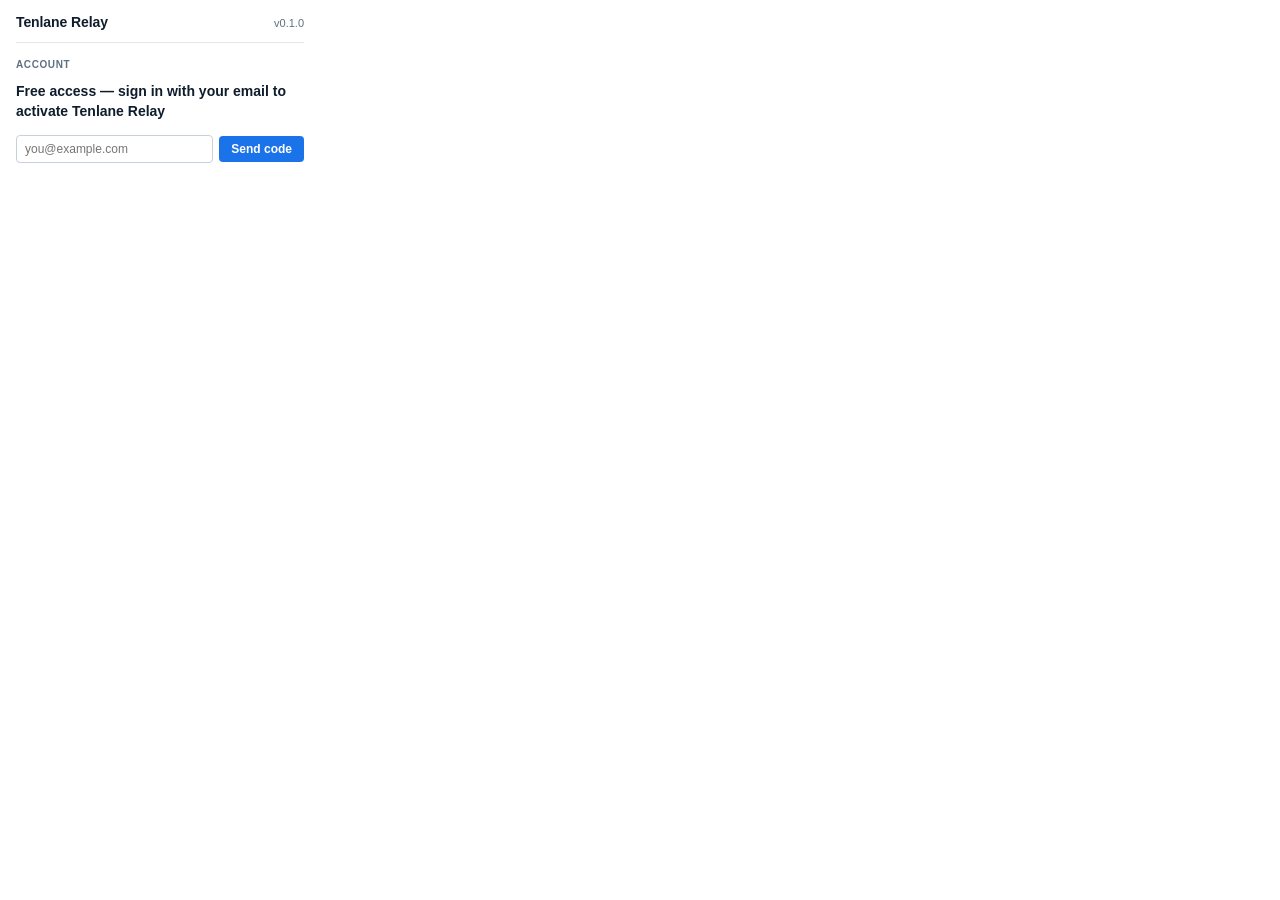
==== popup/popup.html @ 9cbdb74e "feat: load sender -- send board records to the Tenlane load network THE FIRST FEATURE THAT SENDS ANY" ====
<!DOCTYPE html>
<html lang="en">
<head>
  <meta charset="UTF-8">
  <meta name="viewport" content="width=device-width, initial-scale=1.0">
  <title>Tenlane Relay</title>
  <link rel="stylesheet" href="popup.css">
</head>
<body>
  <div class="popup-container">

    <div class="popup-header">
      <span class="popup-title">Tenlane Relay</span>
      <span class="popup-version" data-testid="popup-version">v0.1.0</span>
    </div>

    <div class="popup-section-title">Account</div>

    <!-- Nothing in the Account area renders on spec (2026-07-30). `hidden` here and on the
         email step below is the fix for the login-block flash: this block used to render by
         default, which is what a signed-in dispatcher saw while the session check ran.
         popup.js decides which block to show from the LOCALLY stored session — no network in
         that path — and calls showAuthStep() with the answer. The earlier "Checking your
         session…" placeholder was removed the same day it was added: it only existed because
         the decision waited on a network round trip, and it no longer does. -->
    <div class="popup-auth-gate-note" id="popup-auth-gate-note" data-testid="popup-auth-gate-note" hidden>Free access — sign in with your email to activate Tenlane Relay</div>

    <div class="popup-auth-step" id="popup-auth-step-email" data-testid="popup-auth-step-email" hidden>
      <div class="popup-auth-row">
        <input type="email" id="popup-auth-email" data-testid="popup-auth-email"
               class="popup-auth-input" placeholder="you@example.com" autocomplete="email">
        <button type="button" id="popup-auth-send-code" data-testid="popup-auth-send-code"
                class="popup-auth-btn">Send code</button>
      </div>
    </div>

    <div class="popup-auth-step" id="popup-auth-step-code" data-testid="popup-auth-step-code" hidden>
      <label class="popup-auth-field-label" for="popup-auth-code">Code from email</label>
      <div class="popup-auth-row">
        <input type="text" inputmode="numeric" pattern="[0-9]*" maxlength="10"
               id="popup-auth-code" data-testid="popup-auth-code"
               class="popup-auth-input popup-auth-input--code" placeholder="Digits only"
               autocomplete="one-time-code">
        <button type="button" id="popup-auth-verify" data-testid="popup-auth-verify"
                class="popup-auth-btn">Verify</button>
      </div>
      <div class="popup-auth-links">
        <button type="button" id="popup-auth-resend" data-testid="popup-auth-resend"
                class="popup-auth-link">Resend code</button>
        <button type="button" id="popup-auth-change-email" data-testid="popup-auth-change-email"
                class="popup-auth-link">Use different email</button>
      </div>
    </div>

    <div class="popup-auth-step" id="popup-auth-step-loggedin" data-testid="popup-auth-step-loggedin" hidden>
      <div class="popup-auth-row popup-auth-row--loggedin">
        <span class="popup-auth-email-display" id="popup-auth-email-display"
              data-testid="popup-auth-email-display"></span>
        <button type="button" id="popup-auth-logout" data-testid="popup-auth-logout"
                class="popup-auth-link">Log out</button>
      </div>
    </div>

    <div class="popup-auth-status" id="popup-auth-status" data-testid="popup-auth-status"></div>

    <div class="popup-features" id="popup-features" data-testid="popup-features" hidden>

    <div class="popup-divider"></div>

    <div class="popup-section-title">Display &amp; Alerts</div>

    <div class="popup-row">
      <label class="popup-label" for="popup-night-mode">Night Mode</label>
      <label class="toggle-switch">
        <input type="checkbox" id="popup-night-mode" data-testid="popup-night-mode">
        <span class="toggle-track"></span>
      </label>
    </div>

    <div class="popup-row">
      <label class="popup-label" for="popup-tab-alert">Tab Alert</label>
      <label class="toggle-switch">
        <input type="checkbox" id="popup-tab-alert" data-testid="popup-tab-alert">
        <span class="toggle-track"></span>
      </label>
    </div>

    <div class="popup-row">
      <label class="popup-label" for="popup-auto-open">Auto-Open Top Load</label>
      <label class="toggle-switch">
        <input type="checkbox" id="popup-auto-open" data-testid="popup-auto-open">
        <span class="toggle-track"></span>
      </label>
    </div>

    <!-- D1 (2026-08-20, Ihor): the "Shared refresh limit" toggle was REMOVED from the UI and
         the shared cross-tab limit now ships OFF. Silently slowing refreshes while the bar says
         "Refresh every 2.5s" reads as broken, not as protection; dispatchers know Amazon
         throttles and manage their own tab count. The machinery in background.js is intact and
         unreachable, deferred to a later release — see BACKLOG. popup.js keeps its null-guarded
         wiring for the same reason, so re-adding this block is all it takes. -->

    <div class="popup-sound">
      <div class="popup-sound-head">Sound</div>
      <div class="popup-sound-row">
        <span class="popup-sound-ic" aria-hidden="true">
          <svg viewBox="0 0 24 24" fill="none" stroke="currentColor" stroke-width="2" stroke-linecap="round" stroke-linejoin="round"><path d="M11 5 6 9H2v6h4l5 4z"></path><line x1="22" y1="9" x2="16" y2="15"></line><line x1="16" y1="9" x2="22" y2="15"></line></svg>
        </span>
        <input type="range" id="popup-volume" data-testid="popup-volume" min="0" max="100" step="1" value="70">
        <span class="popup-sound-ic" aria-hidden="true">
          <svg viewBox="0 0 24 24" fill="none" stroke="currentColor" stroke-width="2" stroke-linecap="round" stroke-linejoin="round"><path d="M11 5 6 9H2v6h4l5 4z"></path><path d="M15.5 8.5a5 5 0 0 1 0 7"></path><path d="M18.5 5.5a9 9 0 0 1 0 13"></path></svg>
        </span>
      </div>
      <div class="popup-sound-select-row">
        <select id="popup-sound-select" data-testid="popup-sound-select" class="popup-select">
          <option value="default">Default chime</option>
          <option value="soft">Soft ping</option>
          <option value="sharp">Sharp beep</option>
          <option value="bell">Bell</option>
          <option value="deep">Deep bong</option>
          <option value="high">High tick</option>
          <option value="click">Click</option>
          <option value="ding">Bright ding</option>
          <option value="sonar">Sonar ping</option>
          <option value="low">Low buzz</option>
          <option value="blip">Retro blip</option>
          <option value="wood">Wood block</option>
          <option value="double">Double ping</option>
          <option value="notify">Notify</option>
          <option value="drop">Drop</option>
          <option value="triple">Triple blip</option>
          <option value="alarm">Alarm siren</option>
          <option value="fanfare">Fanfare</option>
          <option value="sparkle">Sparkle</option>
          <option value="sweep_up">Rising sweep</option>
          <option value="sweep_down">Falling sweep</option>
          <option value="chord">Major chord</option>
          <option value="dial">Dial tone</option>
          <option value="burst">Pulse burst</option>
          <option value="error">Error tone</option>
        </select>
        <button type="button" id="popup-sound-replay" data-testid="popup-sound-replay"
                class="popup-sound-replay" aria-label="Preview sound">&#9654;</button>
      </div>
    </div>

    <div class="popup-row">
      <label class="popup-label" for="popup-surge">Price Surge Alert</label>
      <label class="toggle-switch">
        <input type="checkbox" id="popup-surge" data-testid="popup-surge">
        <span class="toggle-track"></span>
      </label>
    </div>
    <div class="popup-row popup-row--sub">
      <label class="popup-label" for="popup-surge-threshold">Threshold</label>
      <div class="popup-amount">
        <span class="popup-amount-sign">$</span>
        <input type="number" id="popup-surge-threshold" data-testid="popup-surge-threshold" min="0" step="5" value="50" class="popup-amount-input">
      </div>
    </div>

    <div class="popup-divider"></div>

    <div class="popup-section-title">Load Board Filters</div>

    <div class="popup-tag-block">
      <div class="popup-tag-filter">
        <label class="popup-tag-label" for="popup-hide-promoted">Promoted</label>
        <label class="toggle-switch toggle-switch--sm">
          <input type="checkbox" id="popup-hide-promoted" data-testid="popup-hide-promoted">
          <span class="toggle-track"></span>
        </label>
      </div>
      <div class="popup-tag-filter">
        <label class="popup-tag-label" for="popup-hide-starting-soon">Starting soon</label>
        <label class="toggle-switch toggle-switch--sm">
          <input type="checkbox" id="popup-hide-starting-soon" data-testid="popup-hide-starting-soon">
          <span class="toggle-track"></span>
        </label>
      </div>
      <div class="popup-tag-filter">
        <label class="popup-tag-label" for="popup-hide-trailer-ready">Trailer ready</label>
        <label class="toggle-switch toggle-switch--sm">
          <input type="checkbox" id="popup-hide-trailer-ready" data-testid="popup-hide-trailer-ready">
          <span class="toggle-track"></span>
        </label>
      </div>
      <div class="popup-tag-filter">
        <label class="popup-tag-label" for="popup-hide-past-book">Booked before</label>
        <label class="toggle-switch toggle-switch--sm">
          <input type="checkbox" id="popup-hide-past-book" data-testid="popup-hide-past-book">
          <span class="toggle-track"></span>
        </label>
      </div>
    </div>

    <!-- U4 (2026-08-20, Ihor): the "Hide Similar Matches" toggle was REMOVED. After START the
         Similar-matches block is simply hidden, always. With per-city filtering the block has
         nowhere sensible to appear and is already effectively gone, so a switch for it only
         added confusion. content/filterSimilar.js is unchanged and still does the hiding; it
         is just no longer asked whether to. popup.js keeps its null-guarded wiring. -->

    <!-- GATE 2 of 3 — wrapped 2026-08-27 so popup.js can REMOVE the whole Booking section when
         FAST_BOOK_ENABLED is false. The divider and the section title go with it; leaving an
         empty "Booking" heading behind would look like a bug rather than a decision. -->
    <div id="popup-booking-block" data-testid="popup-booking-block">
      <div class="popup-divider"></div>

      <div class="popup-section-title">Booking</div>

      <div class="popup-row">
        <label class="popup-label" for="popup-fast-book">Fast Book</label>
        <label class="toggle-switch">
          <input type="checkbox" id="popup-fast-book" data-testid="popup-fast-book">
          <span class="toggle-track"></span>
        </label>
      </div>
    </div>

    <div class="popup-divider"></div>

    <!-- LOAD NETWORK (2026-09-08). The only setting in this popup that controls whether anything
         leaves the machine, so it gets its own section rather than sitting among display
         preferences. ON by default; see tenlane-network/docs/DECISIONS.md D4. -->
    <div class="popup-section-title">Load Network</div>

    <div class="popup-row">
      <label class="popup-label" for="popup-load-sender">Share loads I see</label>
      <label class="toggle-switch">
        <input type="checkbox" id="popup-load-sender" data-testid="popup-load-sender">
        <span class="toggle-track"></span>
      </label>
    </div>

    <div class="popup-divider"></div>

    <div class="popup-footer">
      <button type="button" id="popup-reset" data-testid="popup-reset" class="popup-reset">Reset to defaults</button>
    </div>

    </div>

  </div>
  <script src="../utils/constants.js"></script>
  <script src="../utils/logger.js"></script>
  <script src="../utils/storage.js"></script>
  <script src="../utils/soundDefs.js"></script>
  <script src="../vendor/supabase.min.js"></script>
  <script src="../utils/supabaseConfig.js"></script>
  <script src="popup.js"></script>
</body>
</html>
---- popup/popup.css ----
/* ── Design tokens (duplicated from utils/designTokens.js — popup is a separate document) ── */
:root {
  --ext-accent:       #1a73e8;
  --ext-accent-hover: #1765d0;
  --ext-accent-bg:    #e8f0fe;
  --ext-accent-text:  #155ab5;
  --ext-success:      #157347;
  --ext-bar-bg:       #ffffff;
  --ext-surface:      #ffffff;
  --ext-n100:         #f5f7fa;
  --ext-n200:         #e2e6ea;
  --ext-n300:         #c8d0d8;
  --ext-n400:         #8fa1b2;
  --ext-n500:         #607080;
  --ext-n700:         #364455;
  --ext-n900:         #0e1c2b;
  --ext-shadow-1:     0 1px 3px rgba(0,0,0,.08);
  --ext-radius-card:  8px;
  --ext-radius-sm:    4px;
}

html.ext-night {
  --ext-accent:       #4c8dff;
  --ext-accent-hover: #6ba1ff;
  --ext-accent-bg:    #1f3350;
  --ext-accent-text:  #7aa9ff;
  --ext-success:      #37b06f;
  --ext-bar-bg:       #223140;
  --ext-surface:      #2b3d4f;
  --ext-n100:         #223140;
  --ext-n200:         #3e5468;
  --ext-n300:         #4a6278;
  --ext-n400:         #5b7690;
  --ext-n500:         #9fb3c8;
  --ext-n700:         #c3d2df;
  --ext-n900:         #e8eef4;
}

/* ── Base ── */
* {
  box-sizing: border-box;
  margin: 0;
  padding: 0;
}

body {
  width: 320px;
  font-family: -apple-system, BlinkMacSystemFont, Arial, sans-serif;
  font-size: 13px;
  color: var(--ext-n900);
  background: var(--ext-bar-bg);
}

.popup-container {
  padding: 14px 16px 16px;
}

/* ── Header ── */
.popup-header {
  display: flex;
  align-items: baseline;
  justify-content: space-between;
  margin-bottom: 16px;
  padding-bottom: 12px;
  border-bottom: 1px solid var(--ext-n200);
}

.popup-title {
  font-weight: 700;
  font-size: 14px;
  color: var(--ext-n900);
  letter-spacing: -.1px;
}

.popup-version {
  font-size: 11px;
  color: var(--ext-n500);
}

/* ── Section title ── */
.popup-section-title {
  font-size: 10px;
  font-weight: 700;
  text-transform: uppercase;
  letter-spacing: .6px;
  color: var(--ext-n500);
  margin: 4px 0 12px;
}

/* ── Row ── */
.popup-row {
  display: flex;
  align-items: center;
  gap: 10px;
  margin-bottom: 14px;
}

.popup-row--sub {
  margin-top: -6px;
  margin-bottom: 14px;
}

.popup-label {
  flex: 1 1 auto;
  font-size: 12px;
  color: var(--ext-n700);
  cursor: default;
  user-select: none;
}

.popup-label--wide {
  font-size: 12px;
}

.popup-row--sub .popup-label {
  flex: 1 1 auto;
  font-size: 11px;
  color: var(--ext-n500);
}

/* ── Label + info icon (2026-07-20, "Shared refresh limit") ── */
.popup-label-with-info {
  flex: 1 1 auto;
  display: flex;
  align-items: center;
  gap: 6px;
  min-width: 0;
}

.popup-label-with-info .popup-label {
  flex: 0 1 auto;
}

.popup-info-icon {
  position: relative;
  display: inline-flex;
  align-items: center;
  justify-content: center;
  width: 14px;
  height: 14px;
  flex-shrink: 0;
  border-radius: 50%;
  background: var(--ext-n200);
  color: var(--ext-n700);
  font-size: 10px;
  font-weight: 700;
  font-style: italic;
  line-height: 1;
  cursor: help;
  user-select: none;
}

.popup-info-icon:focus-visible {
  outline: 2px solid var(--ext-accent);
  outline-offset: 2px;
}

.popup-info-tooltip {
  display: none;
  position: absolute;
  top: 20px;
  left: 0;
  width: 220px;
  background: var(--ext-n900);
  color: var(--ext-bar-bg);
  font-size: 11px;
  font-weight: 400;
  font-style: normal;
  line-height: 1.4;
  padding: 8px 10px;
  border-radius: 6px;
  box-shadow: 0 2px 10px rgba(0,0,0,.3);
  white-space: normal;
  text-align: left;
  z-index: 10;
}

.popup-info-tooltip.popup-tooltip-visible {
  display: block;
}

/* ── Toggle switch — 40×24, 20px knob ── */
.toggle-switch {
  position: relative;
  display: inline-block;
  width: 40px;
  height: 24px;
  flex-shrink: 0;
}

.toggle-switch input {
  opacity: 0;
  width: 0;
  height: 0;
  position: absolute;
}

.toggle-track {
  position: absolute;
  inset: 0;
  background: var(--ext-n300);
  border-radius: 24px;
  cursor: pointer;
  transition: background .18s;
}

.toggle-track::after {
  content: '';
  position: absolute;
  top: 2px;
  left: 2px;
  width: 20px;
  height: 20px;
  background: #fff;
  border-radius: 50%;
  transition: transform .18s;
  box-shadow: 0 1px 3px rgba(0,0,0,.2);
}

.toggle-switch input:checked + .toggle-track {
  background: var(--ext-accent);
}

.toggle-switch input:checked + .toggle-track::after {
  transform: translateX(16px);
}

.toggle-switch input:focus-visible + .toggle-track {
  outline: 2px solid var(--ext-accent);
  outline-offset: 2px;
}

/* ── Range base ── */
input[type="range"] {
  accent-color: var(--ext-accent);
  cursor: pointer;
}

/* ── Sound block ── */
.popup-sound {
  background: var(--ext-n100);
  border: 1px solid var(--ext-n200);
  border-radius: var(--ext-radius-card);
  padding: 10px 12px;
  margin-bottom: 14px;
}

.popup-sound-head {
  font-size: 12px;
  font-weight: 600;
  color: var(--ext-n700);
  margin-bottom: 8px;
}

.popup-sound-row {
  display: flex;
  align-items: center;
  gap: 8px;
  margin-bottom: 10px;
}

.popup-sound-row input[type="range"] {
  flex: 1;
}

.popup-sound-ic {
  width: 16px;
  height: 16px;
  color: var(--ext-n400);
  display: inline-flex;
  flex-shrink: 0;
}

.popup-sound-ic svg {
  width: 16px;
  height: 16px;
  display: block;
}

/* Sound select row */
.popup-sound-select-row {
  display: flex;
  align-items: center;
  gap: 6px;
}

.popup-sound-select-row .popup-select {
  flex: 1;
}

.popup-select {
  width: 100%;
  font-size: 12px;
  padding: 5px 8px;
  border: 1px solid var(--ext-n300);
  border-radius: var(--ext-radius-sm);
  background: var(--ext-surface);
  font-family: inherit;
  color: var(--ext-n900);
  cursor: pointer;
  outline: none;
}

.popup-select:focus-visible {
  border-color: var(--ext-accent);
  box-shadow: 0 0 0 2px var(--ext-accent-bg);
}

/* Replay button */
.popup-sound-replay {
  flex-shrink: 0;
  width: 28px;
  height: 28px;
  padding: 0;
  border: 1px solid var(--ext-n200);
  border-radius: var(--ext-radius-sm);
  background: var(--ext-surface);
  color: var(--ext-n500);
  font-size: 10px;
  font-family: inherit;
  cursor: pointer;
  display: flex;
  align-items: center;
  justify-content: center;
  transition: background .15s, color .15s, border-color .15s;
}

.popup-sound-replay:hover {
  background: var(--ext-accent);
  color: #fff;
  border-color: var(--ext-accent);
}

.popup-sound-replay:focus-visible {
  outline: 2px solid var(--ext-accent);
  outline-offset: 2px;
}

/* ── Threshold amount ── */
.popup-amount {
  display: inline-flex;
  align-items: center;
  gap: 2px;
  border: 1px solid var(--ext-n200);
  border-radius: var(--ext-radius-sm);
  padding: 3px 8px;
  flex-shrink: 0;
  background: var(--ext-surface);
  transition: border-color .15s;
}

.popup-amount:focus-within {
  border-color: var(--ext-accent);
  box-shadow: 0 0 0 2px var(--ext-accent-bg);
}

.popup-amount-sign {
  font-size: 12px;
  color: var(--ext-n500);
}

.popup-amount-input {
  width: 46px;
  border: none;
  outline: none;
  font-size: 12px;
  text-align: right;
  font-family: inherit;
  color: var(--ext-n900);
  background: transparent;
}

.popup-amount-input::-webkit-outer-spin-button,
.popup-amount-input::-webkit-inner-spin-button {
  -webkit-appearance: none;
  margin: 0;
}

.popup-amount-input {
  -moz-appearance: textfield;
}

/* ── Account / login (Supabase email OTP) ── */
/* 2026-07-30: .popup-auth-checking (the "Checking your session…" placeholder and its 92px
   min-height) was removed along with the state itself — the popup no longer waits on a
   network round trip before it can decide what to render, so there is nothing to fill. */
.popup-auth-gate-note {
  font-size: 14px;
  font-weight: 700;
  color: var(--ext-n900);
  line-height: 1.4;
  margin-bottom: 14px;
}

.popup-auth-step {
  margin-bottom: 10px;
}

.popup-auth-field-label {
  display: block;
  font-size: 11px;
  color: var(--ext-n500);
  margin-bottom: 4px;
}

.popup-auth-row {
  display: flex;
  align-items: center;
  gap: 6px;
}

.popup-auth-row--loggedin {
  justify-content: space-between;
}

.popup-auth-input {
  flex: 1 1 auto;
  min-width: 0;
  font-size: 12px;
  padding: 6px 8px;
  border: 1px solid var(--ext-n300);
  border-radius: var(--ext-radius-sm);
  background: var(--ext-surface);
  font-family: inherit;
  color: var(--ext-n900);
  outline: none;
  transition: border-color .15s;
}

.popup-auth-input:focus-visible,
.popup-auth-input:focus {
  border-color: var(--ext-accent);
  box-shadow: 0 0 0 2px var(--ext-accent-bg);
}

.popup-auth-input--code {
  letter-spacing: 2px;
  font-variant-numeric: tabular-nums;
}

.popup-auth-btn {
  flex-shrink: 0;
  font-size: 12px;
  font-weight: 600;
  font-family: inherit;
  padding: 6px 12px;
  border: none;
  border-radius: var(--ext-radius-sm);
  background: var(--ext-accent);
  color: #fff;
  cursor: pointer;
  transition: background .15s;
}

.popup-auth-btn:hover {
  background: var(--ext-accent-hover);
}

.popup-auth-btn:disabled {
  background: var(--ext-n300);
  cursor: default;
}

.popup-auth-btn:focus-visible {
  outline: 2px solid var(--ext-accent);
  outline-offset: 2px;
}

.popup-auth-links {
  display: flex;
  justify-content: space-between;
  margin-top: 6px;
}

.popup-auth-link {
  background: none;
  border: none;
  padding: 0;
  font-size: 11px;
  font-family: inherit;
  color: var(--ext-n500);
  cursor: pointer;
  text-decoration: underline;
  text-underline-offset: 2px;
  transition: color .15s;
}

.popup-auth-link:hover {
  color: var(--ext-n700);
}

.popup-auth-link:focus-visible {
  outline: 2px solid var(--ext-accent);
  outline-offset: 2px;
}

.popup-auth-email-display {
  font-size: 12px;
  color: var(--ext-n900);
  overflow: hidden;
  text-overflow: ellipsis;
  white-space: nowrap;
}

.popup-auth-status {
  min-height: 14px;
  font-size: 11px;
  color: var(--ext-n500);
  margin-bottom: 10px;
}

.popup-auth-status--error {
  color: #c0392b;
}

/* ── Divider ── */
.popup-divider {
  height: 1px;
  background: var(--ext-n200);
  margin: 4px 0 14px;
}

/* ── Tag-filter block — four compact toggles ── */
.popup-tag-block {
  display: flex;
  gap: 4px;
  margin-bottom: 14px;
}

.popup-tag-filter {
  flex: 1;
  display: flex;
  flex-direction: column;
  align-items: center;
  gap: 6px;
}

.popup-tag-label {
  font-size: 10px;
  color: var(--ext-n500);
  text-align: center;
  line-height: 1.2;
  cursor: pointer;
  user-select: none;
}

/* Small toggle — 32×18, 14px knob, used for tag filters */
.toggle-switch--sm {
  width: 32px;
  height: 18px;
}

.toggle-switch--sm .toggle-track::after {
  width: 14px;
  height: 14px;
  top: 2px;
  left: 2px;
}

.toggle-switch--sm input:checked + .toggle-track::after {
  transform: translateX(14px);
}

/* ── Footer — bottom-left reset link ── */
.popup-footer {
  display: flex;
  justify-content: flex-start;
  margin-top: 4px;
}

.popup-reset {
  background: none;
  border: none;
  padding: 0;
  font-size: 11px;
  font-family: inherit;
  color: var(--ext-n400);
  cursor: pointer;
  text-decoration: underline;
  text-underline-offset: 2px;
  transition: color .15s;
}

.popup-reset:hover {
  color: var(--ext-n700);
}

.popup-reset:focus-visible {
  outline: 2px solid var(--ext-accent);
  outline-offset: 2px;
}
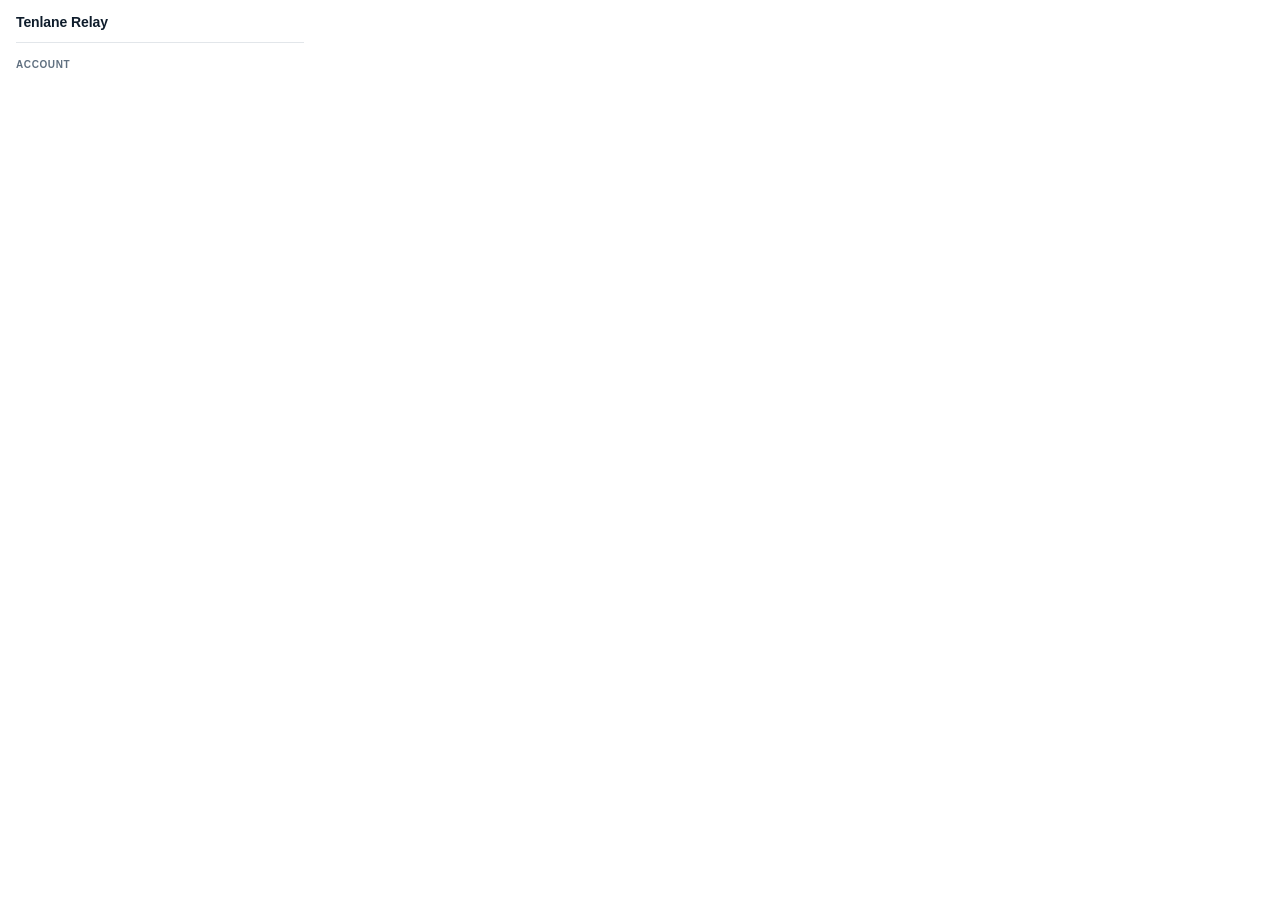
==== commit a76961a8: "EXT-D1..EXT-D3: popup version from the manifest, sender loss counters - EXT-D1: the popup read a har" ====
--- a/popup/popup.html
+++ b/popup/popup.html
@@ -11,7 +11,9 @@
 
     <div class="popup-header">
       <span class="popup-title">Tenlane Relay</span>
-      <span class="popup-version" data-testid="popup-version">v0.1.0</span>
+      <!-- Filled by popup.js from chrome.runtime.getManifest(). Empty here ON PURPOSE:
+           a literal in this file is a second version number that drifts. See EXT-D1. -->
+      <span class="popup-version" id="popup-version" data-testid="popup-version"></span>
     </div>
 
     <div class="popup-section-title">Account</div>
@@ -232,6 +234,25 @@
       </label>
     </div>
 
+    <!-- 🔑 WHAT THE SENDER SAW, SENT AND DROPPED. Plain text on purpose: this exists to make
+         loss measurable, not to look like a dashboard. Every drop reason is listed even when
+         it is zero — a reason that only appears when it fires is a reason nobody remembers to
+         look for. Filled by popup.js from chrome.storage.local. See docs/DECISIONS.md EXT-D2. -->
+    <div class="popup-sender-stats" id="popup-sender-stats" data-testid="popup-sender-stats">
+      <div class="popup-stat-line">seen <span id="popup-stat-seen" data-testid="popup-stat-seen">—</span></div>
+      <div class="popup-stat-line">sent <span id="popup-stat-sent" data-testid="popup-stat-sent">—</span></div>
+      <div class="popup-stat-line">buffered <span id="popup-stat-buffered" data-testid="popup-stat-buffered">—</span></div>
+      <div class="popup-stat-line">dropped, no id <span id="popup-stat-noid" data-testid="popup-stat-noid">—</span></div>
+      <div class="popup-stat-line">dropped, error <span id="popup-stat-threw" data-testid="popup-stat-threw">—</span></div>
+      <div class="popup-stat-line">dropped, buffer full <span id="popup-stat-evicted" data-testid="popup-stat-evicted">—</span></div>
+      <div class="popup-stat-line">dropped, switched off <span id="popup-stat-disabled" data-testid="popup-stat-disabled">—</span></div>
+      <div class="popup-stat-line">bad responses <span id="popup-stat-notarray" data-testid="popup-stat-notarray">—</span></div>
+      <div class="popup-stat-line">dropped, teardown <span id="popup-stat-teardown" data-testid="popup-stat-teardown">—</span></div>
+      <div class="popup-stat-line">dropped, accept error <span id="popup-stat-acceptthrew" data-testid="popup-stat-acceptthrew">—</span></div>
+      <div class="popup-stat-line">send failures <span id="popup-stat-failures" data-testid="popup-stat-failures">—</span></div>
+      <button type="button" id="popup-stats-reset" data-testid="popup-stats-reset" class="popup-stats-reset">Reset counters</button>
+    </div>
+
     <div class="popup-divider"></div>
 
     <div class="popup-footer">
--- a/popup/popup.css
+++ b/popup/popup.css
@@ -562,6 +562,16 @@
 }
 
 /* ── Footer — bottom-left reset link ── */
+/* Sender counters — plain text rows, deliberately unstyled beyond alignment. */
+.popup-sender-stats{padding:6px 0 2px;font-size:11px;color:#6B7280;}
+.popup-stat-line{display:flex;justify-content:space-between;padding:1px 0;}
+.popup-stat-line span{font-variant-numeric:tabular-nums;color:#111827;}
+.popup-stats-reset{
+  margin-top:6px;width:100%;padding:4px;font-size:11px;cursor:pointer;
+  background:none;border:1px solid #D1D5DB;border-radius:4px;color:#6B7280;
+}
+.popup-stats-reset:hover{background:#F3F4F6;color:#111827;}
+
 .popup-footer {
   display: flex;
   justify-content: flex-start;
